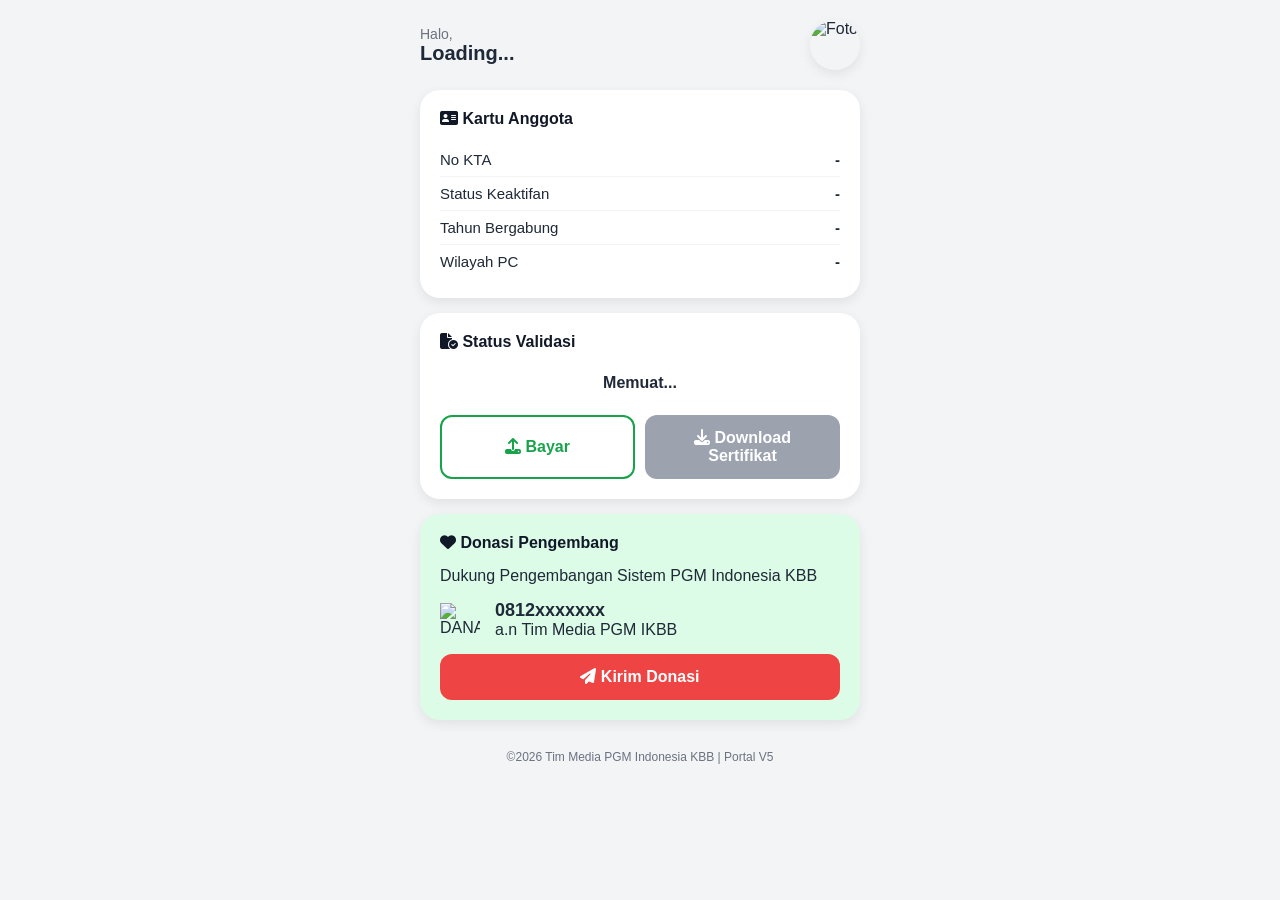
==== dashboard.html @ 12b641bb "Add files via upload" ====
<!DOCTYPE html>
<html lang="id">
<head>
  <meta charset="UTF-8">
  <meta name="theme-color" content="#16a34a">
  <link rel="stylesheet" href="style.css">
  <link rel="stylesheet" href="https://cdnjs.cloudflare.com/ajax/libs/font-awesome/6.5.0/css/all.min.css">
  <title>Dashboard PGM KBB</title>
</head>
<body>
  <div class="dashboard">
    <div class="header">
      <div>
        <p>Halo,</p>
        <h3 id="namaUser">Loading...</h3>
      </div>
      <img id="fotoUser" src="https://via.placeholder.com/50" class="foto-profil" alt="Foto">
    </div>

    <div class="card">
      <h4><i class="fa-solid fa-address-card"></i> Kartu Anggota</h4>
      <div class="data-row"><span>No KTA</span><b id="noKta">-</b></div>
      <div class="data-row"><span>Status Keaktifan</span><b id="statusAktif">-</b></div>
      <div class="data-row"><span>Tahun Bergabung</span><b id="tahunGabung">-</b></div>
      <div class="data-row"><span>Wilayah PC</span><b id="wilayah">-</b></div>
    </div>

    <div class="card">
      <h4><i class="fa-solid fa-file-circle-check"></i> Status Validasi</h4>
      <div id="badgeStatus" class="badge">Memuat...</div>
      <div id="warningDitolak" class="warning" style="display:none">
        <i class="fa-solid fa-triangle-exclamation"></i> Silahkan tinjau kembali bukti upload
      </div>

      <div class="btn-group">
        <button id="btnBayar" class="btn-outline"><i class="fa-solid fa-upload"></i> Bayar</button>
        <button id="btnDownload" class="btn-primary" disabled><i class="fa-solid fa-download"></i> Download Sertifikat</button>
      </div>
    </div>

    <div class="card donasi">
      <h4><i class="fa-solid fa-heart"></i> Donasi Pengembang</h4>
      <p>Dukung Pengembangan Sistem PGM Indonesia KBB</p>
      <div class="donasi-info">
        <img src="https://i.imgur.com/danaLogo.png" alt="DANA" width="40">
        <div>
          <b>0812xxxxxxx</b>
          <p>a.n Tim Media PGM IKBB</p>
        </div>
      </div>
      <button class="btn-danger" onclick="window.open('https://link.dana.id/qr/@timmediapgmindonesiakbb','_blank')">
        <i class="fa-solid fa-paper-plane"></i> Kirim Donasi
      </button>
    </div>

    <p class="version">©2026 Tim Media PGM Indonesia KBB | Portal V5</p>
  </div>

  <?!= include('script');?>
</body>
</html>
---- style.css ----
:root {
  --hijau-pgm: #16a34a;
  --hijau-muda: #dcfce7;
  --putih: #ffffff;
  --abu: #f3f4f6;
  --shadow: 0 4px 12px rgba(0,0,0,0.08);
}

* {margin:0; padding:0; box-sizing:border-box; font-family:'Poppins',sans-serif;}
body {background: var(--abu); color:#1f2937;}

.container,.dashboard {max-width:480px; margin:0 auto; padding:20px; min-height:100vh;}
#splash {
  position:fixed; inset:0; background:var(--hijau-pgm);
  display:flex; flex-direction:column; align-items:center; justify-content:center;
  z-index:999;
}
.splash-logo {width:100px; margin-bottom:20px;}
.spinner {
  width:40px; height:40px; border:4px solid #fff; border-top:4px solid transparent;
  border-radius:50%; animation:spin 1s linear infinite;
}
@keyframes spin {to{transform:rotate(360deg)}}

.login-card {
  background:var(--putih); padding:30px; border-radius:20px; box-shadow:var(--shadow);
  text-align:center; margin-top:10vh;
}
.logo {width:80px; margin-bottom:10px;}
.login-card h2 {color:var(--hijau-pgm); font-size:20px; margin-bottom:25px; line-height:1.3;}
.input-group {
  display:flex; align-items:center; background:var(--abu); border-radius:12px;
  padding:12px 15px; margin-bottom:15px;
}
.input-group i {color:#6b7280; margin-right:10px;}
.input-group input {
  border:none; outline:none; background:transparent; width:100%; font-size:16px;
}
.btn-primary,.btn-outline,.btn-danger {
  width:100%; padding:14px; border-radius:12px; font-size:16px; font-weight:600;
  border:none; cursor:pointer; transition:0.2s;
}
.btn-primary {background:var(--hijau-pgm); color:var(--putih);}
.btn-primary:hover {opacity:0.9;}
.btn-primary:disabled {background:#9ca3af; cursor:not-allowed;}
.btn-outline {background:var(--putih); color:var(--hijau-pgm); border:2px solid var(--hijau-pgm);}
.btn-danger {background:#ef4444; color:var(--putih);}
.btn-group {display:grid; grid-template-columns:1fr 1fr; gap:10px; margin-top:15px;}

.login-footer {margin-top:20px; display:flex; flex-direction:column; gap:10px;}
.login-footer a {color:var(--hijau-pgm); text-decoration:none; font-size:14px;}

.header {display:flex; justify-content:space-between; align-items:center; margin-bottom:20px;}
.header p {font-size:14px; color:#6b7280;}
.header h3 {font-size:20px;}
.foto-profil {
  width:50px; height:50px; border-radius:50%; object-fit:cover; box-shadow:var(--shadow);
}

.card {
  background:var(--putih); border-radius:20px; padding:20px; margin-bottom:15px; box-shadow:var(--shadow);
}
.card h4 {margin-bottom:15px; color:#111827;}
.data-row {display:flex; justify-content:space-between; padding:8px 0; font-size:15px; border-bottom:1px solid var(--abu);}
.data-row:last-child {border:none;}

.badge {
  padding:8px 12px; border-radius:10px; font-weight:600; text-align:center; margin-bottom:10px;
}
.badge.kuning {background:#fef3c7; color:#92400e;}
.badge.hijau {background:var(--hijau-muda); color:#065f46;}
.badge.merah {background:#fee2e2; color:#991b1b;}
.badge.abu {background:#e5e7eb; color:#374151;}

.warning {
  background:#fef2f2; color:#b91c1c; padding:10px; border-radius:10px; font-size:14px; margin-bottom:10px;
}

.donasi {background:var(--hijau-muda);}
.donasi-info {display:flex; align-items:center; gap:15px; margin:15px 0;}
.donasi-info b {font-size:18px;}

.version {text-align:center; font-size:12px; color:#6b7280; margin-top:30px;}
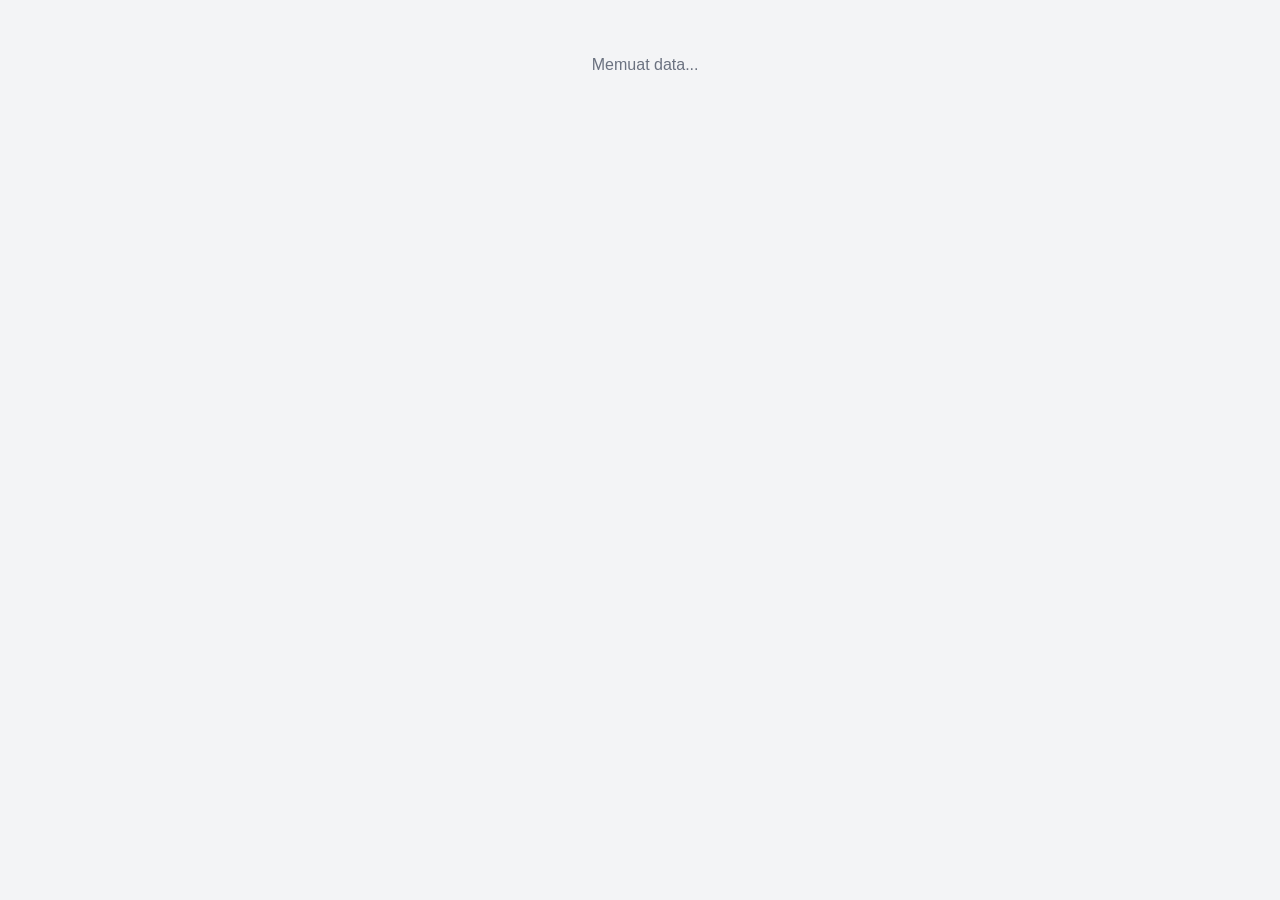
==== commit 8324d9cf: "Update dashboard.html" ====
--- a/dashboard.html
+++ b/dashboard.html
@@ -1,61 +1,101 @@
 <!DOCTYPE html>
-<html lang="id">
+<html>
 <head>
+  <base target="_top">
   <meta charset="UTF-8">
-  <meta name="theme-color" content="#16a34a">
-  <link rel="stylesheet" href="style.css">
   <link rel="stylesheet" href="https://cdnjs.cloudflare.com/ajax/libs/font-awesome/6.5.0/css/all.min.css">
-  <title>Dashboard PGM KBB</title>
+  <style>
+    @import url('https://fonts.googleapis.com/css2?family=Poppins:wght@400;500;600;700&display=swap');
+    :root{--hijau-pgm:#16a34a;--hijau-muda:#dcfce7;--putih:#fff;--abu:#f3f4f6;--shadow:0 4px 12px rgba(0,0,0,0.08)}
+    *{margin:0;padding:0;box-sizing:border-box;font-family:'Poppins',sans-serif}
+    body{background:var(--abu);color:#1f2937}
+   .dashboard{max-width:480px;width:100%;margin:0 auto;padding:16px;min-height:100vh}
+   .header{display:flex;justify-content:space-between;align-items:center;margin-bottom:20px;padding-top:8px}
+   .header p{font-size:13px;color:#6b7280}
+   .header h3{font-size:20px;font-weight:700}
+   .foto-profil{width:48px;height:48px;border-radius:50%;object-fit:cover;box-shadow:var(--shadow);border:2px solid var(--putih)}
+   .card{background:var(--putih);border-radius:20px;padding:18px;margin-bottom:14px;box-shadow:var(--shadow)}
+   .card h4{margin-bottom:14px;color:#111827;font-size:16px}
+   .data-row{display:flex;justify-content:space-between;padding:10px 0;font-size:15px;border-bottom:1px solid var(--abu)}
+   .data-row:last-child{border:none}
+   .data-row span{color:#6b7280}
+   .badge{padding:10px 14px;border-radius:12px;font-weight:600;text-align:center;margin-bottom:12px;font-size:14px}
+   .badge.kuning{background:#fef3c7;color:#92400e}
+   .badge.hijau{background:var(--hijau-muda);color:#065f46}
+   .badge.merah{background:#fee2e2;color:#991b1b}
+   .badge.abu{background:#e5e7eb;color:#374151}
+   .warning{background:#fef2f2;color:#b91c1c;padding:12px;border-radius:12px;font-size:13px;margin-bottom:12px;display:none}
+   .btn-primary,.btn-outline{width:100%;padding:15px;border-radius:14px;font-size:16px;font-weight:600;border:none;cursor:pointer}
+   .btn-primary{background:var(--hijau-pgm);color:var(--putih);margin-bottom:10px}
+   .btn-primary:disabled{background:#9ca3af;cursor:not-allowed}
+   .btn-outline{background:var(--putih);color:var(--hijau-pgm);border:2px solid var(--hijau-pgm)}
+   .donasi{background:var(--hijau-muda)}
+   .loading{text-align:center;padding:40px;color:#6b7280}
+  </style>
 </head>
 <body>
   <div class="dashboard">
-    <div class="header">
-      <div>
-        <p>Halo,</p>
-        <h3 id="namaUser">Loading...</h3>
+    <div id="loading" class="loading"><i class="fa-solid fa-spinner fa-spin"></i> Memuat data...</div>
+    <div id="content" style="display:none">
+      <div class="header">
+        <div>
+          <p>Assalamualaikum,</p>
+          <h3 id="namaUser">-</h3>
+        </div>
+        <img id="fotoUser" class="foto-profil" src="https://via.placeholder.com/50" alt="Foto">
       </div>
-      <img id="fotoUser" src="https://via.placeholder.com/50" class="foto-profil" alt="Foto">
-    </div>
-
-    <div class="card">
-      <h4><i class="fa-solid fa-address-card"></i> Kartu Anggota</h4>
-      <div class="data-row"><span>No KTA</span><b id="noKta">-</b></div>
-      <div class="data-row"><span>Status Keaktifan</span><b id="statusAktif">-</b></div>
-      <div class="data-row"><span>Tahun Bergabung</span><b id="tahunGabung">-</b></div>
-      <div class="data-row"><span>Wilayah PC</span><b id="wilayah">-</b></div>
-    </div>
-
-    <div class="card">
-      <h4><i class="fa-solid fa-file-circle-check"></i> Status Validasi</h4>
-      <div id="badgeStatus" class="badge">Memuat...</div>
-      <div id="warningDitolak" class="warning" style="display:none">
-        <i class="fa-solid fa-triangle-exclamation"></i> Silahkan tinjau kembali bukti upload
+      <div class="card">
+        <h4>Data Keanggotaan</h4>
+        <div class="data-row"><span>No. KTA</span><b id="noKta">-</b></div>
+        <div class="data-row"><span>Status</span><b id="statusAktif">-</b></div>
+        <div class="data-row"><span>Tahun Gabung</span><b id="tahunGabung">-</b></div>
+        <div class="data-row"><span>Wilayah</span><b id="wilayah">-</b></div>
       </div>
-
-      <div class="btn-group">
-        <button id="btnBayar" class="btn-outline"><i class="fa-solid fa-upload"></i> Bayar</button>
-        <button id="btnDownload" class="btn-primary" disabled><i class="fa-solid fa-download"></i> Download Sertifikat</button>
+      <div class="card">
+        <h4>Status Pembayaran</h4>
+        <div id="badgeStatus" class="badge abu">Cek status...</div>
+        <div id="warningDitolak" class="warning">Data ditolak admin. Silakan upload ulang bukti bayar.</div>
+        <button id="btnBayar" class="btn-primary"><i class="fa-solid fa-upload"></i> Upload Bukti Bayar</button>
+        <button id="btnDownload" class="btn-outline" disabled><i class="fa-solid fa-download"></i> Download Sertifikat</button>
+      </div>
+      <div class="card donasi">
+        <h4>Program Donasi PGM KBB</h4>
+        <p style="font-size:14px;color:#374151;margin-bottom:12px">Dukung program dakwah dan pendidikan PGM KBB</p>
+        <button class="btn-primary" id="btnDonasi"><i class="fa-solid fa-hand-holding-heart"></i> Donasi Sekarang</button>
       </div>
     </div>
-
-    <div class="card donasi">
-      <h4><i class="fa-solid fa-heart"></i> Donasi Pengembang</h4>
-      <p>Dukung Pengembangan Sistem PGM Indonesia KBB</p>
-      <div class="donasi-info">
-        <img src="https://i.imgur.com/danaLogo.png" alt="DANA" width="40">
-        <div>
-          <b>0812xxxxxxx</b>
-          <p>a.n Tim Media PGM IKBB</p>
-        </div>
-      </div>
-      <button class="btn-danger" onclick="window.open('https://link.dana.id/qr/@timmediapgmindonesiakbb','_blank')">
-        <i class="fa-solid fa-paper-plane"></i> Kirim Donasi
-      </button>
-    </div>
-
-    <p class="version">©2026 Tim Media PGM Indonesia KBB | Portal V5</p>
   </div>
-
-  <?!= include('script');?>
+  <script>
+    window.onload = () => {
+      const nik = sessionStorage.getItem('nik');
+      if(!nik) return window.location.href = '?';
+      google.script.run.withSuccessHandler(data => {
+        if(!data) return alert('Data tidak ditemukan');
+        document.getElementById('loading').style.display = 'none';
+        document.getElementById('content').style.display = 'block';
+        document.getElementById('namaUser').innerText = data.nama;
+        document.getElementById('fotoUser').src = data.foto;
+        document.getElementById('noKta').innerText = data.noKta;
+        document.getElementById('statusAktif').innerText = data.statusAktif;
+        document.getElementById('tahunGabung').innerText = data.tahunGabung;
+        document.getElementById('wilayah').innerText = data.wilayah;
+        const badge = document.getElementById('badgeStatus');
+        const btnDownload = document.getElementById('btnDownload');
+        const status = (data.statusValidasi || '').toLowerCase();
+        if(!status) { badge.innerText = 'Belum Upload'; badge.className = 'badge abu'; }
+        else if(status === 'menunggu validasi') { badge.innerText = 'Menunggu Validasi'; badge.className = 'badge kuning'; }
+        else if(status === 'valid') {
+          badge.innerText = 'Valid'; badge.className = 'badge hijau';
+          btnDownload.disabled = false;
+          btnDownload.onclick = () => window.open(data.linkSertifikat, '_blank');
+        } else if(status === 'ditolak') {
+          badge.innerText = 'Ditolak'; badge.className = 'badge merah';
+          document.getElementById('warningDitolak').style.display = 'block';
+        }
+        document.getElementById('btnBayar').onclick = () => window.open(data.formBayar, '_blank');
+        document.getElementById('btnDonasi').onclick = () => window.open(data.formDonasi, '_blank');
+      }).getUserData(nik);
+    }
+  </script>
 </body>
-</html>+</html>
